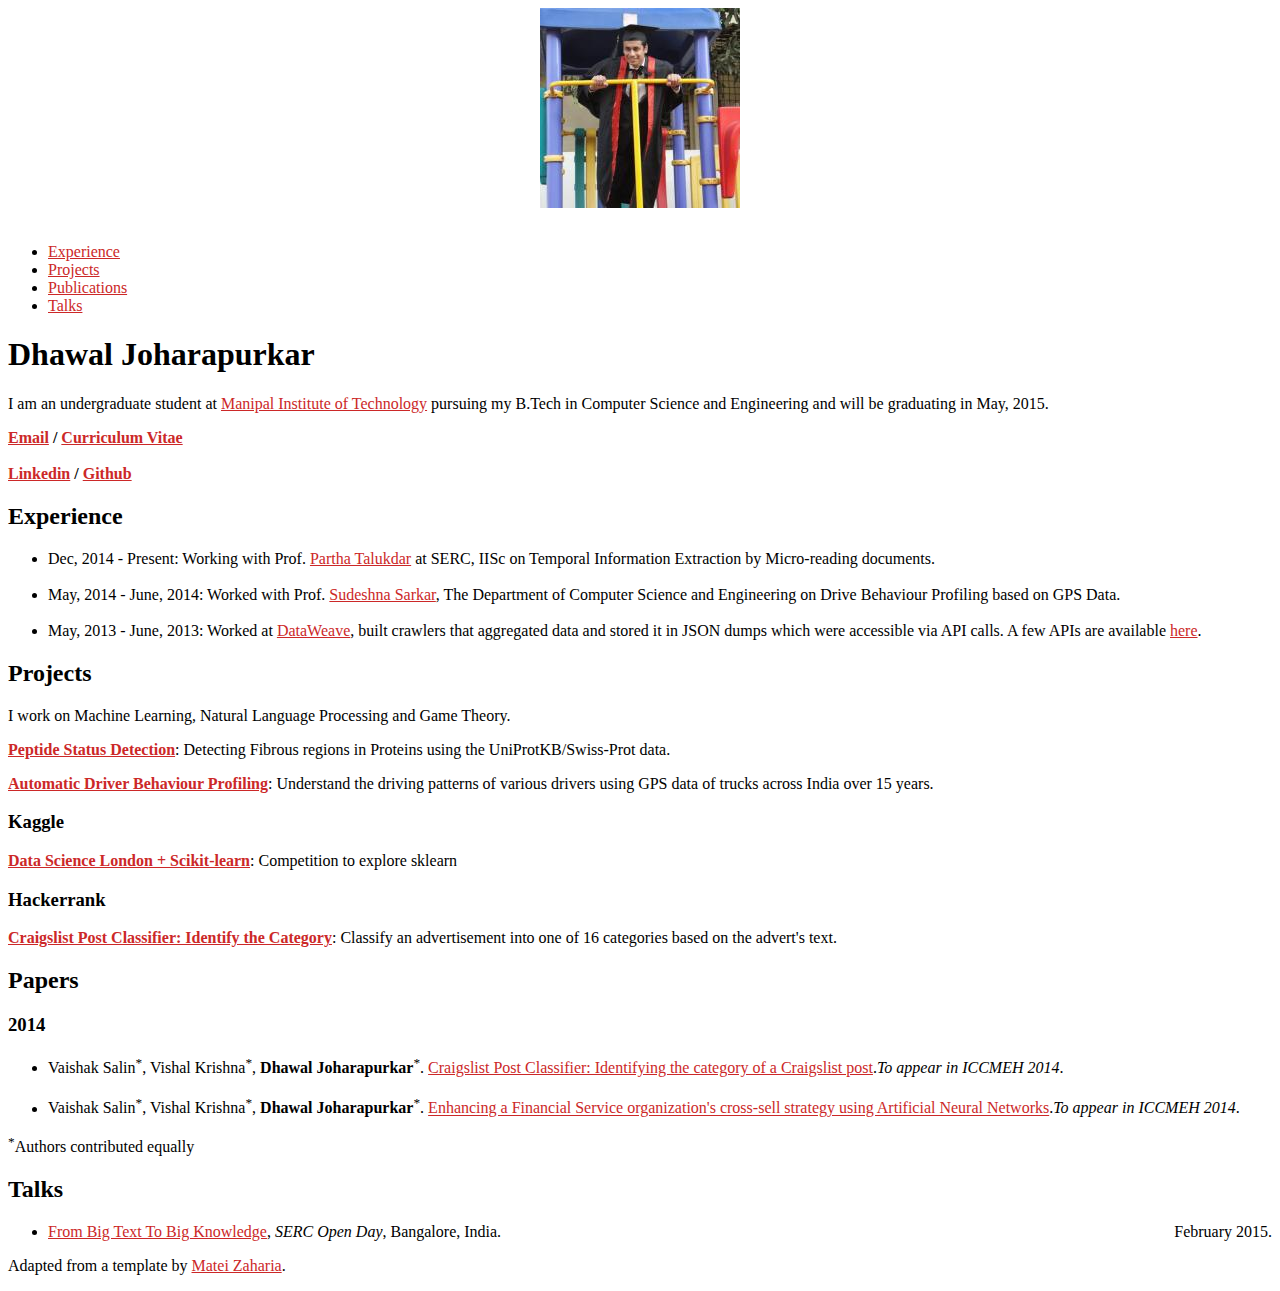
==== index.html @ 670ba2f0 "update" ====
<!DOCTYPE html>
<html>
  <head>
    <meta charset="utf-8">
    <title>
      Dhawal Joharapurkar 
    </title>
    <link rel="stylesheet" href="http://people.csail.mit.edu/matei/basic-profile.css" media="all" />
    <meta name="description" content="" />
    <meta name="keywords" content="" />
    <script type="text/javascript">
      var _gaq = _gaq || [];
      _gaq.push(['_setAccount', 'UA-33562864-2']);
      _gaq.push(['_trackPageview']);
      (function() {
        var ga = document.createElement('script'); ga.type = 'text/javascript'; ga.async = true;
        ga.src = ('https:' == document.location.protocol ? 'https://ssl' : 'http://www') + '.google-analytics.com/ga.js';
        var s = document.getElementsByTagName('script')[0]; s.parentNode.insertBefore(ga, s);
      })();
    </script>
    <style>
    a:link {
    color: #CC2828;
}

/* visited link */
a:visited {
    color: #CC2828;
}
</style>
  </head>
  <body>
    <div id="wrap">
      <div id="sidebar">

      <div style="width: 100%; background:white; margin:0; text-align: center; padding-bottom: 15px;">
      <a href="http://dhawaljoh.github.io/"><img src="images/me.jpeg" style="border: none;" alt="Dhawal Joharapurkar" /></a>
      </div>
      
        <ul>
          <li><a href="http://dhawaljoh.github.io/#experience">Experience</a></li>
          <li><a href="http://dhawaljoh.github.io/#projects">Projects</a></li>
          <li><a href="http://dhawaljoh.github.io/#papers">Publications</a></li>
          <li><a href="http://dhawaljoh.github.io/#talks">Talks</a></li>
        </ul>
      </div>
      <div id="content">
        <h1 id="matei-zaharia">Dhawal Joharapurkar</h1>

    <p>I am an undergraduate student at <a target="blank" href="http://www.manipal.edu/">Manipal Institute of Technology</a> pursuing my B.Tech in Computer Science and Engineering and will be graduating in May, 2015.</p>
    <span> <strong><a target="blank" href="mailto:dmjan21@gmail.com?subject=Hello%20Dhawal!" target="blank"> Email</a> / <a  target="blank"  href="files/CV_new.pdf">Curriculum Vitae</a> 
    <br><br>
     <a target="blank"  href="http://in.linkedin.com/in/dhawaljoh/en">Linkedin</a> / <a target="blank"  href="https://github.com/dhawaljoh">Github</a> </strong></span>

<h2><a name="experience">Experience</a></h2>
  <ul>
    <li>Dec, 2014 - Present: Working with Prof. <a target="blank" href="http://www.talukdar.net/">Partha Talukdar</a> at SERC, IISc on Temporal Information Extraction by Micro-reading documents.</li><br>
    <li>May, 2014 - June, 2014: Worked with Prof. <a target="blank" href="http://www.facweb.iitkgp.ernet.in/~sudeshna/">Sudeshna Sarkar</a>, The Department of Computer Science and Engineering</a> on Drive Behaviour Profiling based on GPS Data.</li><br>

    <li>May, 2013 - June, 2013: Worked at <a target="blank" href="http://dataweave.in/home"> DataWeave</a>, built crawlers that aggregated data and stored it in JSON dumps which were accessible via API calls. A few APIs are available <a target="blank" href="http://dataweave.in/apis">here</a>.</li></ul> </span>


<h2><a name="projects">Projects</a></h2>

<p>I work on Machine Learning, Natural Language Processing and Game Theory.</p>

  <p><strong><a target="blank" href="https://github.com/dhawaljoh/PeptideStatusDetection">Peptide Status Detection</a></strong>: Detecting Fibrous regions in Proteins using the UniProtKB/Swiss-Prot data.</p>
  <p><strong><a target="blank" href="https://github.com/dhawaljoh/IIT-Kharagpur">Automatic Driver Behaviour Profiling</a></strong>: Understand the driving patterns of various drivers using GPS data of trucks across India over 15 years.</p>

  <h3>Kaggle</h3>
      <p><strong><a target="blank"  href="https://github.com/dhawaljoh/kaggle--data-science-london">Data Science London + Scikit-learn</a></strong>: Competition to explore sklearn</p>

  <h3>Hackerrank</h3>
    <p><strong><a target="blank"  href="https://github.com/dhawaljoh/craigslist_category_classification"> Craigslist Post Classifier: Identify the Category</a></strong>: Classify an advertisement into one of 16 categories based on the advert's text.</p>



<h2><a name="papers">Papers</a></h2>

<h3 id="section">2014</h3>

<ul>
  <li>Vaishak Salin<sup>*</sup>, Vishal Krishna<sup>*</sup>, <strong>Dhawal Joharapurkar</strong><sup>*</sup>. <a class="paper" target="blank"  href="files/craigslist.pdf">Craigslist Post Classifier: Identifying the category of a Craigslist post</a>.<em>To appear in ICCMEH 2014</em>.</li><br>
  <li>Vaishak Salin<sup>*</sup>, Vishal Krishna<sup>*</sup>, <strong>Dhawal Joharapurkar</strong><sup>*</sup>. <a class="paper" target="blank"  href="files/crossell.pdf">Enhancing a Financial Service organization's cross-sell strategy using Artificial Neural Networks</a>.<em>To appear in ICCMEH 2014</em>.</li>
</ul>
<sup>*</sup>Authors contributed equally

<h2><a name="talks">Talks</a></h2>

<ul>
  <li><a target="blank" href="files/openday2014.pdf">From Big Text To Big Knowledge</a>, <em>SERC Open Day</em>, Bangalore, India. <span style="float:right">February 2015.</span></li>
</ul>


        <p class="credits">
          Adapted from a template by <a href="http://people.csail.mit.edu/matei/">Matei Zaharia</a>.
        </p>
      </div>
    </div>
  </body>
</html>
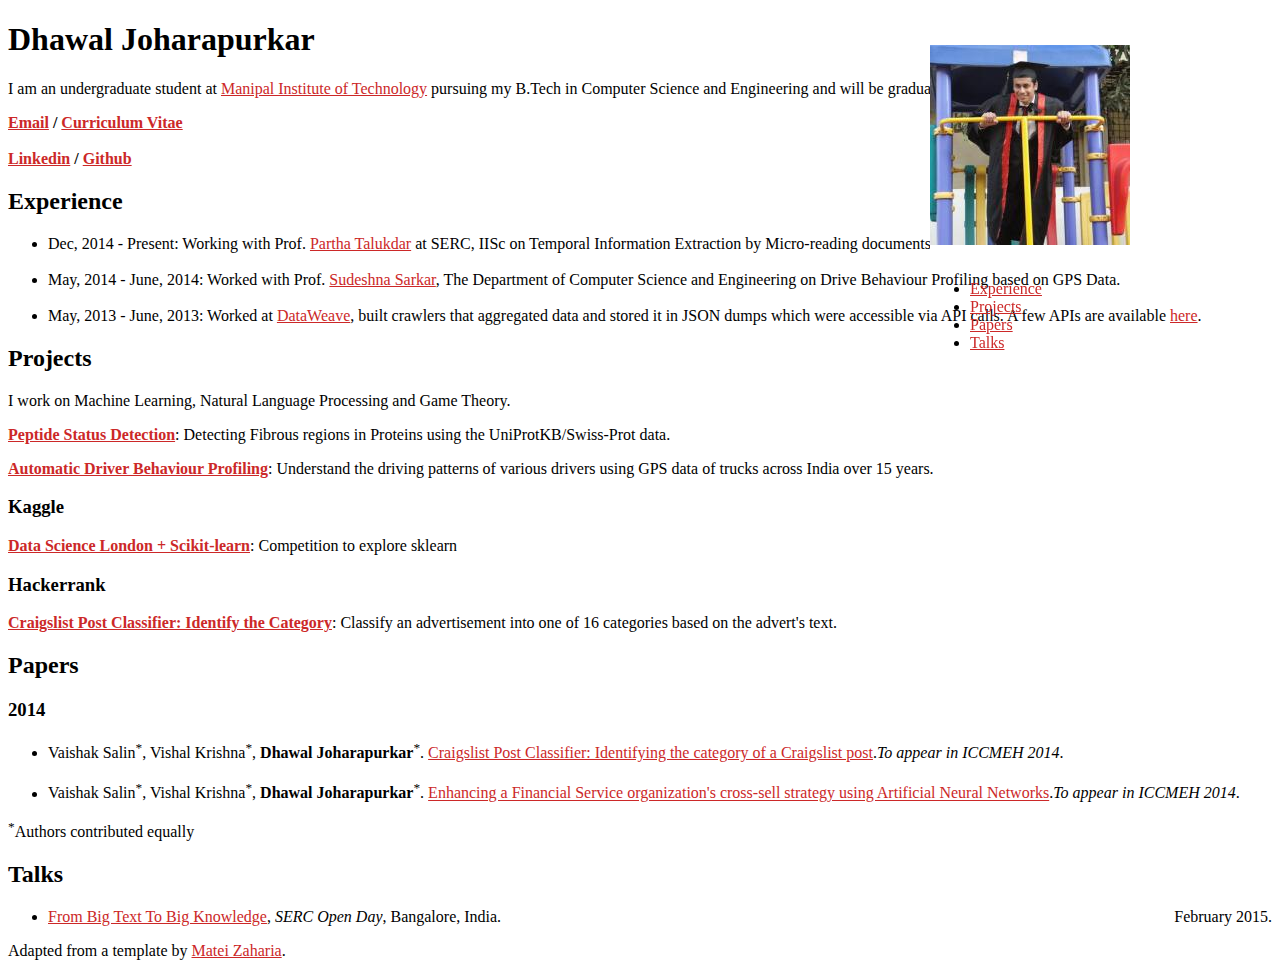
==== commit 471d7f12: "fixed div" ====
--- a/index.html
+++ b/index.html
@@ -32,16 +32,15 @@
   </head>
   <body>
     <div id="wrap">
-      <div id="sidebar">
+      <div id="sidebar" style="position:fixed;top:45px;left:930px;">
 
       <div style="width: 100%; background:white; margin:0; text-align: center; padding-bottom: 15px;">
       <a href="http://dhawaljoh.github.io/"><img src="images/me.jpeg" style="border: none;" alt="Dhawal Joharapurkar" /></a>
       </div>
-      
         <ul>
           <li><a href="http://dhawaljoh.github.io/#experience">Experience</a></li>
           <li><a href="http://dhawaljoh.github.io/#projects">Projects</a></li>
-          <li><a href="http://dhawaljoh.github.io/#papers">Publications</a></li>
+          <li><a href="http://dhawaljoh.github.io/#papers">Papers</a></li>
           <li><a href="http://dhawaljoh.github.io/#talks">Talks</a></li>
         </ul>
       </div>
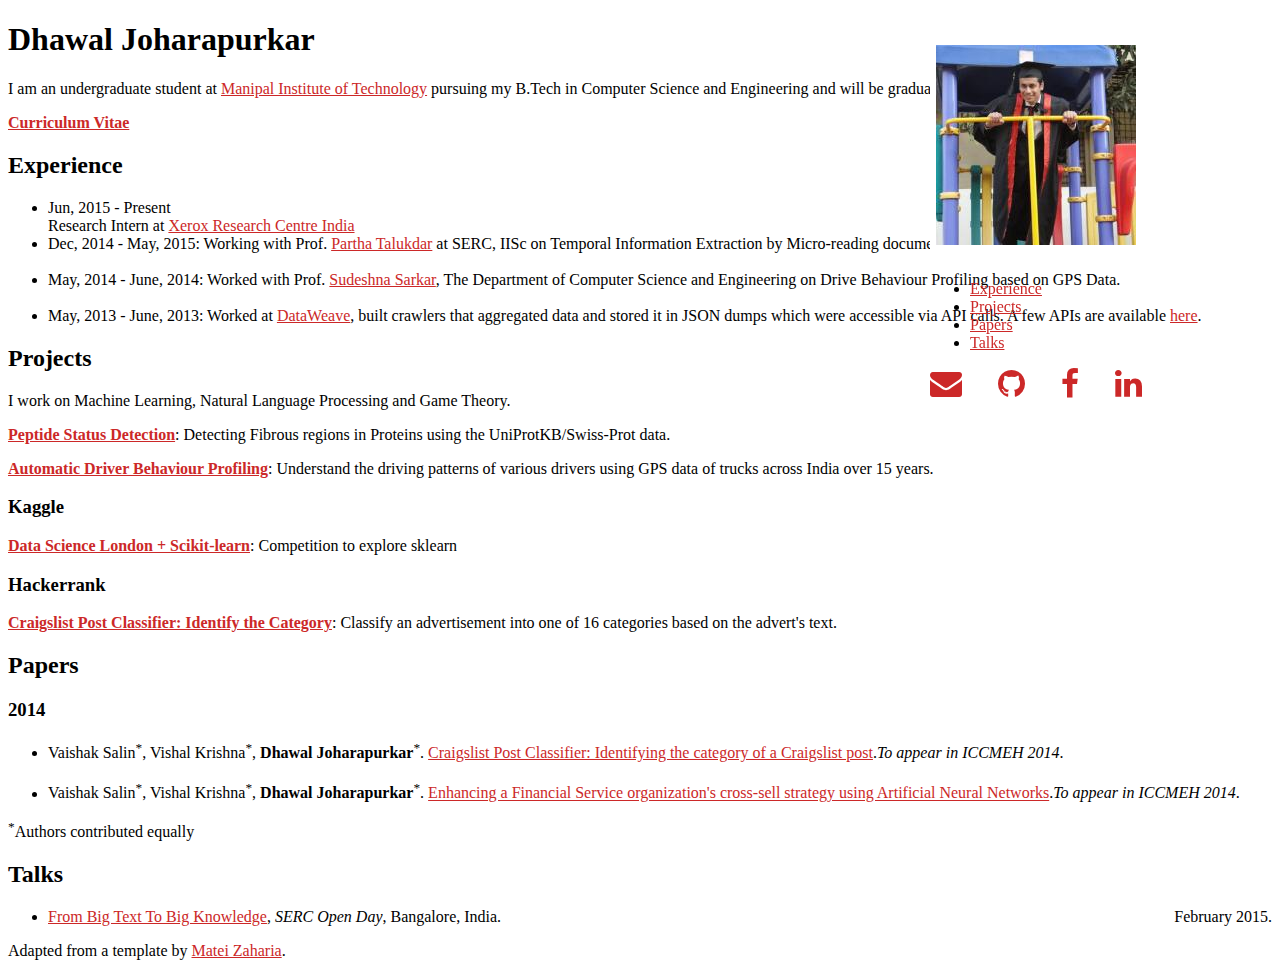
==== commit ea007691: "updated work experience" ====
--- a/index.html
+++ b/index.html
@@ -2,6 +2,7 @@
 <!DOCTYPE html>
 <html>
   <head>
+
     <meta charset="utf-8">
     <title>
       Dhawal Joharapurkar 
@@ -19,6 +20,10 @@
         var s = document.getElementsByTagName('script')[0]; s.parentNode.insertBefore(ga, s);
       })();
     </script>
+<script src="https://ajax.googleapis.com/ajax/libs/jquery/2.1.3/jquery.min.js"></script>
+<script type="text/javascript" src="http://arrow.scrolltotop.com/arrow13.js"></script>
+<noscript>Not seeing a <a href="http://www.scrolltotop.com/">Scroll to Top Button</a>? Go to our FAQ page for more info.</noscript>
+
     <style>
     a:link {
     color: #CC2828;
@@ -29,7 +34,17 @@
     color: #CC2828;
 }
 </style>
+<script type="text/x-mathjax-config">
+MathJax.Hub.Config({
+  tex2jax: {inlineMath: [['$','$'], ['\\(','\\)']]}
+});
+</script>
+<script type="text/javascript"
+  src="https://cdn.mathjax.org/mathjax/latest/MathJax.js?config=TeX-AMS-MML_HTMLorMML">
+</script>
+<link rel="stylesheet" href="http://maxcdn.bootstrapcdn.com/font-awesome/4.3.0/css/font-awesome.min.css">
   </head>
+
   <body>
     <div id="wrap">
       <div id="sidebar" style="position:fixed;top:45px;left:930px;">
@@ -43,18 +58,25 @@
           <li><a href="http://dhawaljoh.github.io/#papers">Papers</a></li>
           <li><a href="http://dhawaljoh.github.io/#talks">Talks</a></li>
         </ul>
+      <a target="blank" href="mailto:dmjan21@gmail.com?subject=Hey%20Dhawal!" target="blank"><i class="fa fa-envelope fa-2x"></i></a>&emsp;&emsp;
+     <a target="blank"  href="https://github.com/dhawaljoh"><i class="fa fa-github fa-2x"></i></a>&emsp;&emsp;
+     <a target="blank" href="https://www.facebook.com/dhawaljoh"><i class="fa fa-facebook fa-2x"></i></a>&emsp;&emsp;
+     <a target="blank"  href="http://in.linkedin.com/in/dhawaljoh/en"><i class="fa fa-linkedin fa-2x"></i></a>
       </div>
       <div id="content">
         <h1 id="matei-zaharia">Dhawal Joharapurkar</h1>
 
     <p>I am an undergraduate student at <a target="blank" href="http://www.manipal.edu/">Manipal Institute of Technology</a> pursuing my B.Tech in Computer Science and Engineering and will be graduating in May, 2015.</p>
-    <span> <strong><a target="blank" href="mailto:dmjan21@gmail.com?subject=Hello%20Dhawal!" target="blank"> Email</a> / <a  target="blank"  href="files/CV_new.pdf">Curriculum Vitae</a> 
-    <br><br>
-     <a target="blank"  href="http://in.linkedin.com/in/dhawaljoh/en">Linkedin</a> / <a target="blank"  href="https://github.com/dhawaljoh">Github</a> </strong></span>
+
+<strong><a  target="blank"  href="files/CV_new.pdf">Curriculum Vitae</a></strong>
+
+
+
 
 <h2><a name="experience">Experience</a></h2>
   <ul>
-    <li>Dec, 2014 - Present: Working with Prof. <a target="blank" href="http://www.talukdar.net/">Partha Talukdar</a> at SERC, IISc on Temporal Information Extraction by Micro-reading documents.</li><br>
+    <li>Jun, 2015 - Present</li> Research Intern at <a target="blank" href="http://www.xrci.xerox.com/">Xerox Research Centre India</a>
+    <li>Dec, 2014 - May, 2015: Working with Prof. <a target="blank" href="http://www.talukdar.net/">Partha Talukdar</a> at SERC, IISc on Temporal Information Extraction by Micro-reading documents.</li><br>
     <li>May, 2014 - June, 2014: Worked with Prof. <a target="blank" href="http://www.facweb.iitkgp.ernet.in/~sudeshna/">Sudeshna Sarkar</a>, The Department of Computer Science and Engineering</a> on Drive Behaviour Profiling based on GPS Data.</li><br>
 
     <li>May, 2013 - June, 2013: Worked at <a target="blank" href="http://dataweave.in/home"> DataWeave</a>, built crawlers that aggregated data and stored it in JSON dumps which were accessible via API calls. A few APIs are available <a target="blank" href="http://dataweave.in/apis">here</a>.</li></ul> </span>
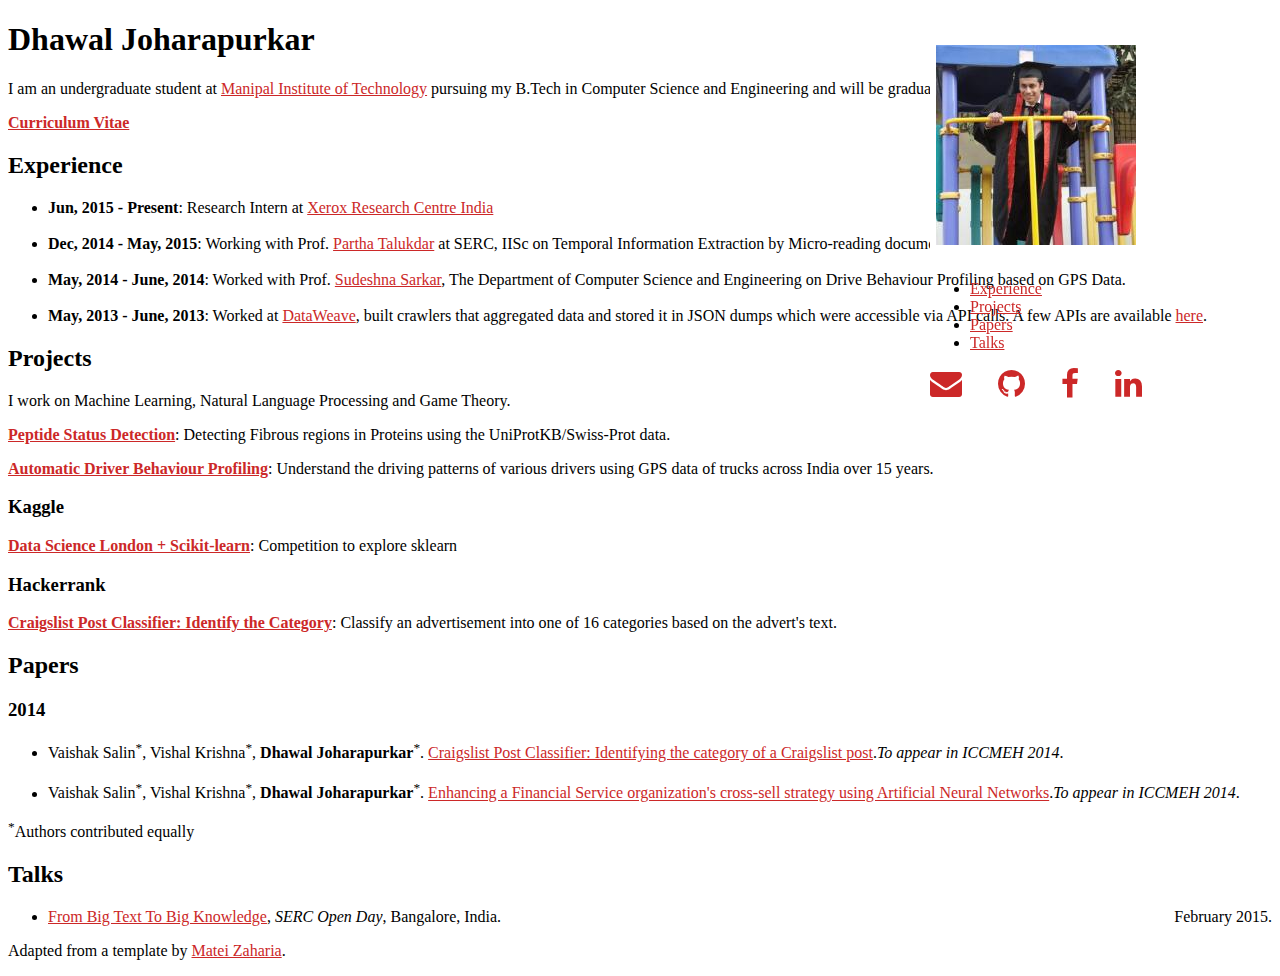
==== commit 174b8d0e: "updated workex" ====
--- a/index.html
+++ b/index.html
@@ -75,11 +75,11 @@
 
 <h2><a name="experience">Experience</a></h2>
   <ul>
-    <li>Jun, 2015 - Present</li> Research Intern at <a target="blank" href="http://www.xrci.xerox.com/">Xerox Research Centre India</a>
-    <li>Dec, 2014 - May, 2015: Working with Prof. <a target="blank" href="http://www.talukdar.net/">Partha Talukdar</a> at SERC, IISc on Temporal Information Extraction by Micro-reading documents.</li><br>
-    <li>May, 2014 - June, 2014: Worked with Prof. <a target="blank" href="http://www.facweb.iitkgp.ernet.in/~sudeshna/">Sudeshna Sarkar</a>, The Department of Computer Science and Engineering</a> on Drive Behaviour Profiling based on GPS Data.</li><br>
+    <li><b>Jun, 2015 - Present</b>: Research Intern at <a target="blank" href="http://www.xrci.xerox.com/">Xerox Research Centre India</a></li><br>
+    <li><b>Dec, 2014 - May, 2015</b>: Working with Prof. <a target="blank" href="http://www.talukdar.net/">Partha Talukdar</a> at SERC, IISc on Temporal Information Extraction by Micro-reading documents.</li><br>
+    <li><b>May, 2014 - June, 2014</b>: Worked with Prof. <a target="blank" href="http://www.facweb.iitkgp.ernet.in/~sudeshna/">Sudeshna Sarkar</a>, The Department of Computer Science and Engineering</a> on Drive Behaviour Profiling based on GPS Data.</li><br>
 
-    <li>May, 2013 - June, 2013: Worked at <a target="blank" href="http://dataweave.in/home"> DataWeave</a>, built crawlers that aggregated data and stored it in JSON dumps which were accessible via API calls. A few APIs are available <a target="blank" href="http://dataweave.in/apis">here</a>.</li></ul> </span>
+    <li><b>May, 2013 - June, 2013</b>: Worked at <a target="blank" href="http://dataweave.in/home"> DataWeave</a>, built crawlers that aggregated data and stored it in JSON dumps which were accessible via API calls. A few APIs are available <a target="blank" href="http://dataweave.in/apis">here</a>.</li></ul> </span>
 
 
 <h2><a name="projects">Projects</a></h2>
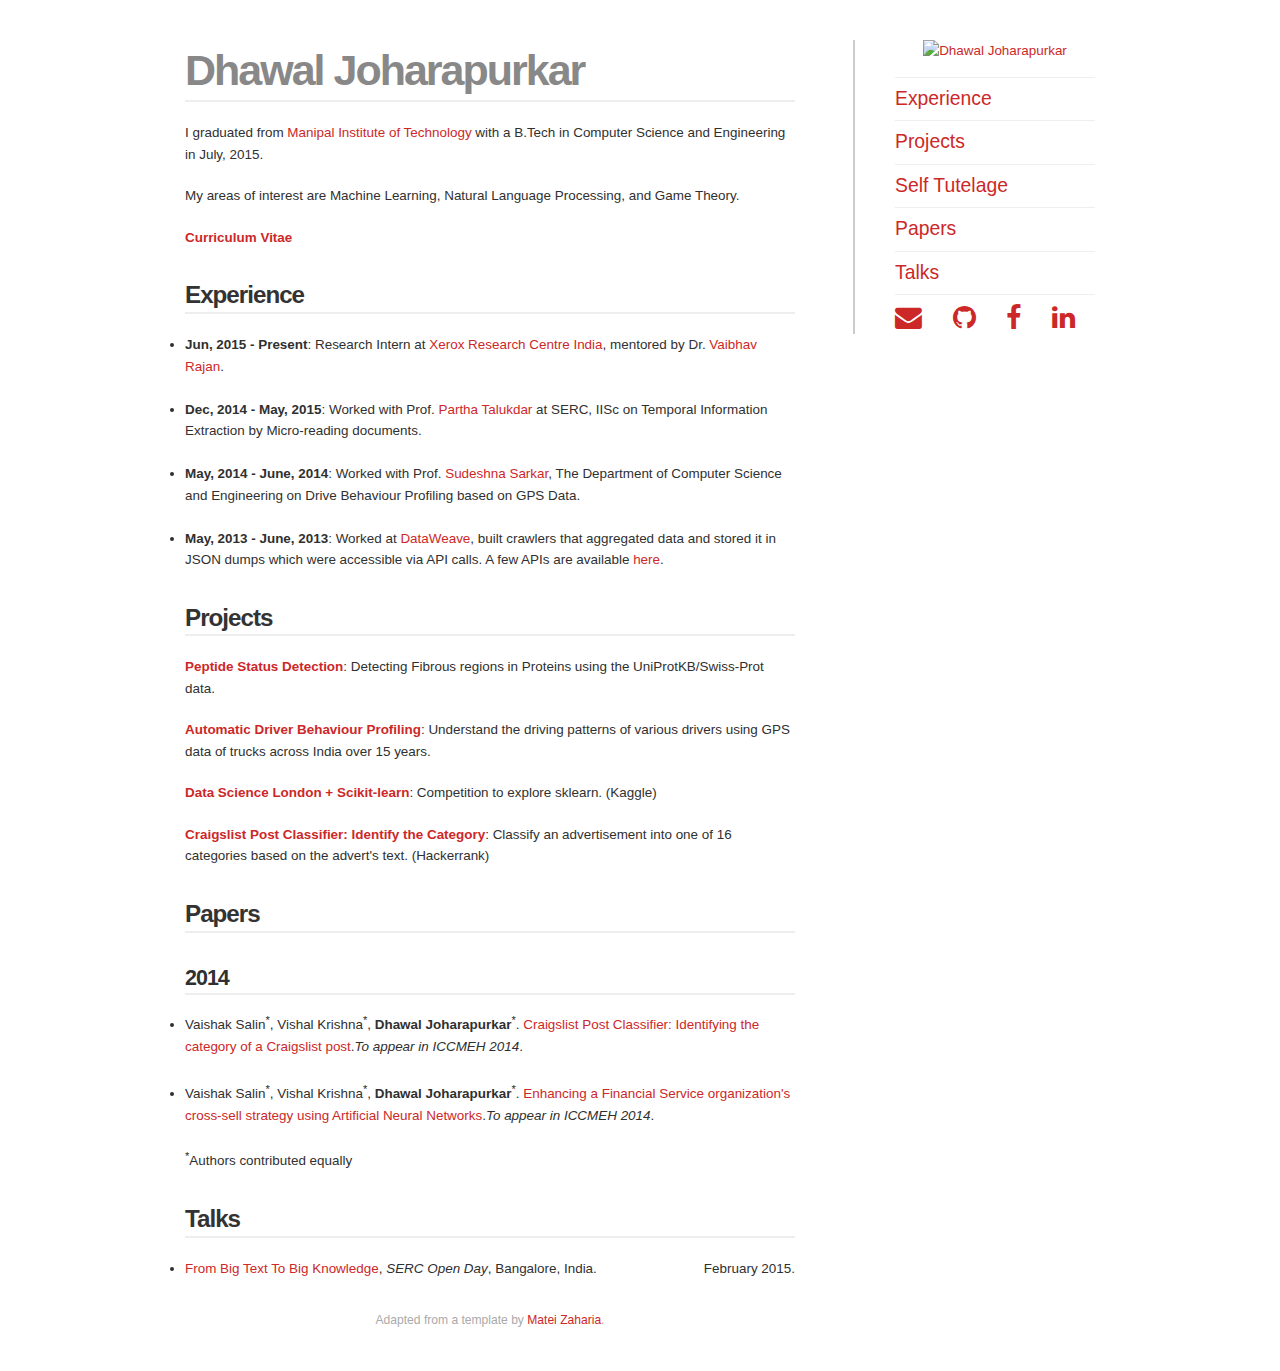
==== commit 670cc034: "added self tutelage" ====
--- a/index.html
+++ b/index.html
@@ -7,7 +7,7 @@
     <title>
       Dhawal Joharapurkar 
     </title>
-    <link rel="stylesheet" href="http://people.csail.mit.edu/matei/basic-profile.css" media="all" />
+    <link rel="stylesheet" href="style.css" media="all" />
     <meta name="description" content="" />
     <meta name="keywords" content="" />
     <script type="text/javascript">
@@ -47,14 +47,15 @@
 
   <body>
     <div id="wrap">
-      <div id="sidebar" style="position:fixed;top:45px;left:930px;">
+      <div id="sidebar">
 
       <div style="width: 100%; background:white; margin:0; text-align: center; padding-bottom: 15px;">
-      <a href="http://dhawaljoh.github.io/"><img src="images/me.jpeg" style="border: none;" alt="Dhawal Joharapurkar" /></a>
+      <a href="http://dhawaljoh.github.io/"><img src="/website/dhawaljoh.github.io/images/me.jpeg" style="border: none;" alt="Dhawal Joharapurkar" /></a>
       </div>
         <ul>
           <li><a href="http://dhawaljoh.github.io/#experience">Experience</a></li>
           <li><a href="http://dhawaljoh.github.io/#projects">Projects</a></li>
+          <li><a target="blank" href="/website/dhawaljoh.github.io/projectpages/index.html">Self Tutelage</a></li>
           <li><a href="http://dhawaljoh.github.io/#papers">Papers</a></li>
           <li><a href="http://dhawaljoh.github.io/#talks">Talks</a></li>
         </ul>
@@ -64,9 +65,10 @@
      <a target="blank"  href="http://in.linkedin.com/in/dhawaljoh/en"><i class="fa fa-linkedin fa-2x"></i></a>
       </div>
       <div id="content">
-        <h1 id="matei-zaharia">Dhawal Joharapurkar</h1>
+        <h1 id="dhawal-joharapurkar">Dhawal Joharapurkar</h1>
 
-    <p>I am an undergraduate student at <a target="blank" href="http://www.manipal.edu/">Manipal Institute of Technology</a> pursuing my B.Tech in Computer Science and Engineering and will be graduating in May, 2015.</p>
+    <p>I graduated from <a target="blank" href="http://www.manipal.edu/">Manipal Institute of Technology</a> with a B.Tech in Computer Science and Engineering in July, 2015.</p>
+    <p>My areas of interest are Machine Learning, Natural Language Processing, and Game Theory.</p>
 
 <strong><a  target="blank"  href="files/CV_new.pdf">Curriculum Vitae</a></strong>
 
@@ -75,8 +77,8 @@
 
 <h2><a name="experience">Experience</a></h2>
   <ul>
-    <li><b>Jun, 2015 - Present</b>: Research Intern at <a target="blank" href="http://www.xrci.xerox.com/">Xerox Research Centre India</a></li><br>
-    <li><b>Dec, 2014 - May, 2015</b>: Working with Prof. <a target="blank" href="http://www.talukdar.net/">Partha Talukdar</a> at SERC, IISc on Temporal Information Extraction by Micro-reading documents.</li><br>
+    <li><b>Jun, 2015 - Present</b>: Research Intern at <a target="blank" href="http://www.xrci.xerox.com/">Xerox Research Centre India</a>, mentored by Dr. <a target="blank" href="http://www.xrci.xerox.com/profile-main/29">Vaibhav Rajan</a>.</li><br>
+    <li><b>Dec, 2014 - May, 2015</b>: Worked with Prof. <a target="blank" href="http://www.talukdar.net/">Partha Talukdar</a> at SERC, IISc on Temporal Information Extraction by Micro-reading documents.</li><br>
     <li><b>May, 2014 - June, 2014</b>: Worked with Prof. <a target="blank" href="http://www.facweb.iitkgp.ernet.in/~sudeshna/">Sudeshna Sarkar</a>, The Department of Computer Science and Engineering</a> on Drive Behaviour Profiling based on GPS Data.</li><br>
 
     <li><b>May, 2013 - June, 2013</b>: Worked at <a target="blank" href="http://dataweave.in/home"> DataWeave</a>, built crawlers that aggregated data and stored it in JSON dumps which were accessible via API calls. A few APIs are available <a target="blank" href="http://dataweave.in/apis">here</a>.</li></ul> </span>
@@ -84,16 +86,11 @@
 
 <h2><a name="projects">Projects</a></h2>
 
-<p>I work on Machine Learning, Natural Language Processing and Game Theory.</p>
 
   <p><strong><a target="blank" href="https://github.com/dhawaljoh/PeptideStatusDetection">Peptide Status Detection</a></strong>: Detecting Fibrous regions in Proteins using the UniProtKB/Swiss-Prot data.</p>
   <p><strong><a target="blank" href="https://github.com/dhawaljoh/IIT-Kharagpur">Automatic Driver Behaviour Profiling</a></strong>: Understand the driving patterns of various drivers using GPS data of trucks across India over 15 years.</p>
-
-  <h3>Kaggle</h3>
-      <p><strong><a target="blank"  href="https://github.com/dhawaljoh/kaggle--data-science-london">Data Science London + Scikit-learn</a></strong>: Competition to explore sklearn</p>
-
-  <h3>Hackerrank</h3>
-    <p><strong><a target="blank"  href="https://github.com/dhawaljoh/craigslist_category_classification"> Craigslist Post Classifier: Identify the Category</a></strong>: Classify an advertisement into one of 16 categories based on the advert's text.</p>
+  <p><strong><a target="blank"  href="https://github.com/dhawaljoh/kaggle--data-science-london">Data Science London + Scikit-learn</a></strong>: Competition to explore sklearn. (Kaggle)</p>
+  <p><strong><a target="blank"  href="https://github.com/dhawaljoh/craigslist_category_classification"> Craigslist Post Classifier: Identify the Category</a></strong>: Classify an advertisement into one of 16 categories based on the advert's text. (Hackerrank)</p>
 
 
 
--- a/style.css
+++ b/style.css
@@ -0,0 +1,42 @@
+/*
+Original design: Basic Profile (v1.0 - March 23rd, 2011) - A free xhtml/css website template by Andreas Viklund.
+For more information, see http://andreasviklund.com/templates/basic-profile/
+
+Original color: #239a23
+Bluer version: #2a5a9a
+*/
+
+*{margin:0; padding:0;}
+body {background:#fff url(background.jpg) top center no-repeat; color:#303030; font:84% Arial,Helvetica,sans-serif; line-height:1.6em;}
+a {color:#239a23; text-decoration:none;}
+a:hover {text-decoration:underline;}
+ul,dl {margin:0 0 20px 0;}
+p {margin:0 0 20px 0;}
+h1 {color:#888; font-size:3.2em; line-height:1.1em; letter-spacing:-2px; margin:20px 0 20px 0; border-bottom: 2px solid #eee;}
+h1 a {text-transform:none; text-decoration: none;}
+h1 a:hover {color:#333; text-transform:none; text-decoration: none;}
+h2 {font-size:1.8em; color:#333; margin:30px 0 20px 0; letter-spacing:-1px; border-bottom:2px solid #eee;}
+h2 a {color:#333; text-transform:none; text-decoration: none;}
+h2 a:hover {color:#333; text-transform:none; text-decoration: none;}
+h3 {font-size:1.6em; margin:30px 0 15px 0; letter-spacing:-1px; border-bottom:2px solid #eee;}
+h1,h2,h3 {font-weight:700; line-height:1.4em;}
+#wrap {color:#303030; margin:40px auto; padding:0; width:910px;}
+#content {text-align:left; width:610px; padding-right:40px;}
+#sidebar {float:right; width:200px; padding-left:40px; border-left:2px solid #ccc; }
+#sidebar ul {list-style:none; margin:0; padding:10px 0 0 0; border-top:1px solid #eee;}
+#sidebar li {list-style:none; font-size:1.2em; margin:0 0 10px; padding:0 0 10px 0; color:#888; border-bottom:1px solid #eee;}
+#sidebar li a {font-size:1.2em;}
+#sidebar h2 {font-size: 1.4em;}
+#projectpage {text-align:justify; width: 1000px; margin:20px auto;}
+#projectpage ul {list-style:none;}
+.toappear {color:#707070; border-bottom: 1px dashed #707070;}
+.slogan {color:#888; font-size:1.4em; font-weight:700; margin:0 0 20px 0; letter-spacing:-1px;}
+.readmore {text-align:right; margin:0 20px 30px 0;}
+.timestamp {display:block; font-weight:700; color:#888; text-align:right; width:150px; padding:20px 20px 20px 0; float:left; margin:0 20px 20px 0; border-right:2px solid #eee;}
+.timestamp a {font-weight:normal;}
+.credits {display:block; text-align:center; width:100%; font-size:0.9em; color:#aaa; margin:30px 0;}
+.credits a {color:#888;}
+.clear {clear:both;}
+.announcement {text-align: center; padding: 10px; margin-bottom: 20px; margin-left: auto; margin-right: auto; background:#fff8ba; border: 1px solid #ddcd99; font-size: 116%;}
+.moreindent {margin: 0px 0px 20px 0;}
+.moreindent li {margin-left: 20px;}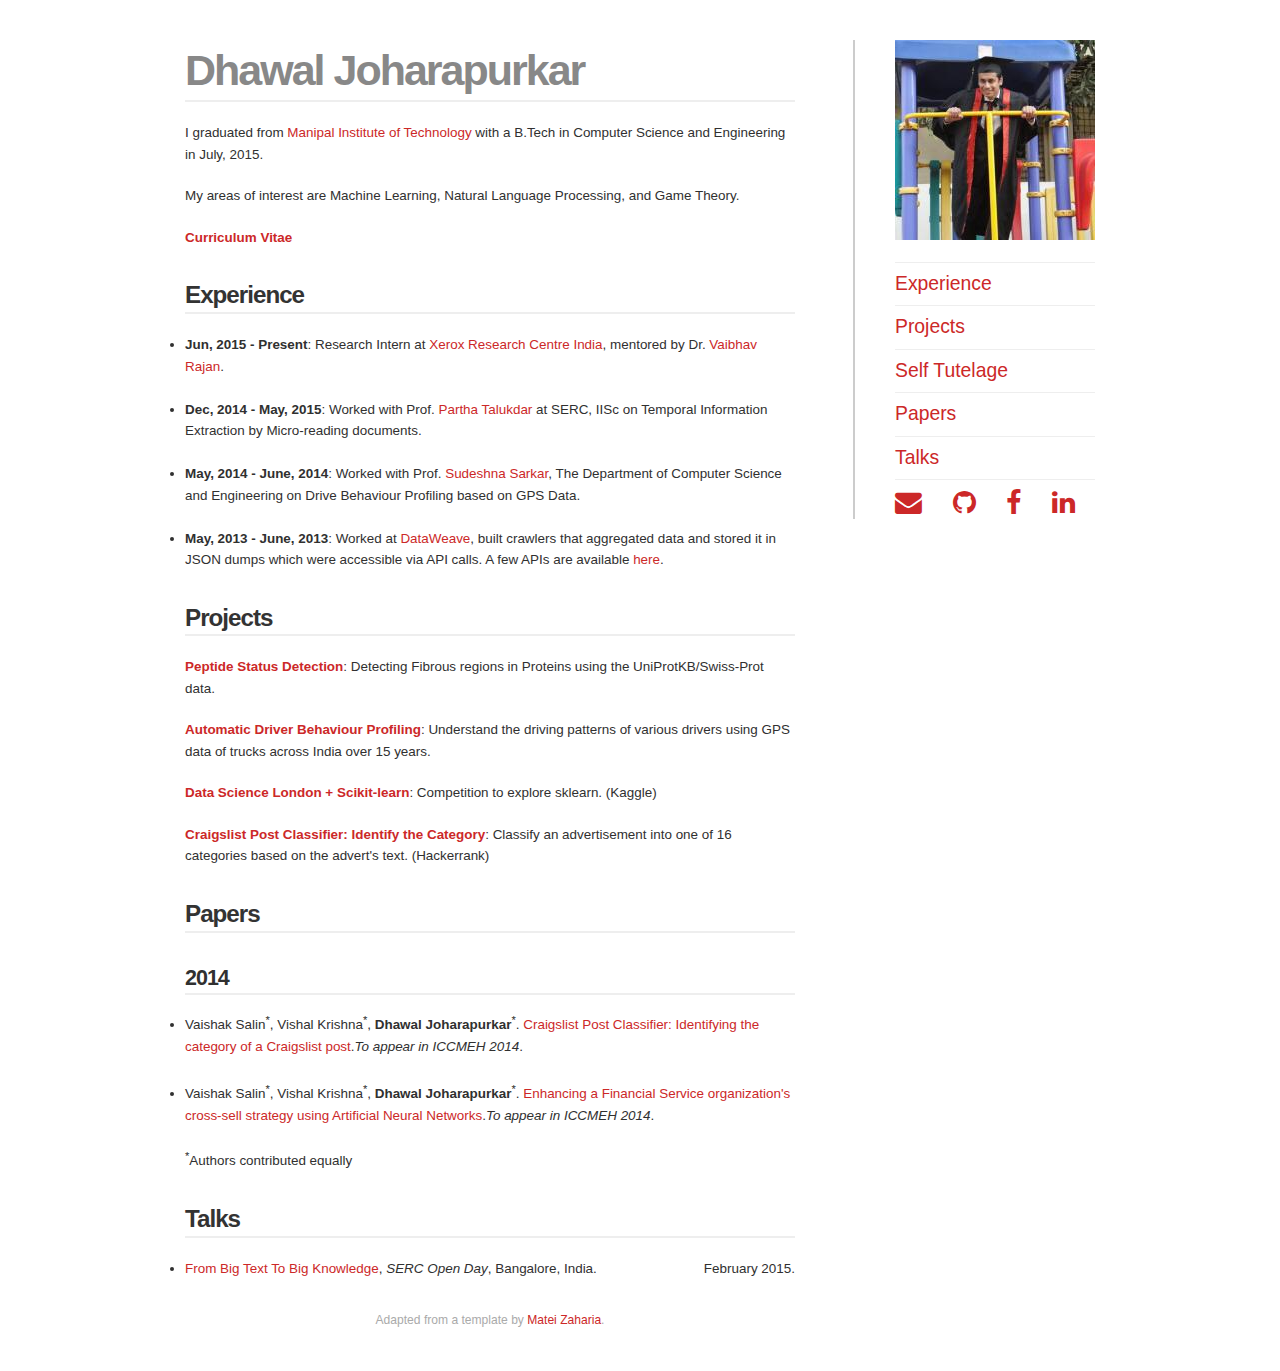
==== commit 8b4946e9: "fixed relative URL" ====
--- a/index.html
+++ b/index.html
@@ -50,12 +50,12 @@
       <div id="sidebar">
 
       <div style="width: 100%; background:white; margin:0; text-align: center; padding-bottom: 15px;">
-      <a href="http://dhawaljoh.github.io/"><img src="/website/dhawaljoh.github.io/images/me.jpeg" style="border: none;" alt="Dhawal Joharapurkar" /></a>
+      <a href="http://dhawaljoh.github.io/"><img src="images/me.jpeg" style="border: none;" alt="Dhawal Joharapurkar" /></a>
       </div>
         <ul>
           <li><a href="http://dhawaljoh.github.io/#experience">Experience</a></li>
           <li><a href="http://dhawaljoh.github.io/#projects">Projects</a></li>
-          <li><a target="blank" href="/website/dhawaljoh.github.io/projectpages/index.html">Self Tutelage</a></li>
+          <li><a target="blank" href="projectpages/index.html">Self Tutelage</a></li>
           <li><a href="http://dhawaljoh.github.io/#papers">Papers</a></li>
           <li><a href="http://dhawaljoh.github.io/#talks">Talks</a></li>
         </ul>
